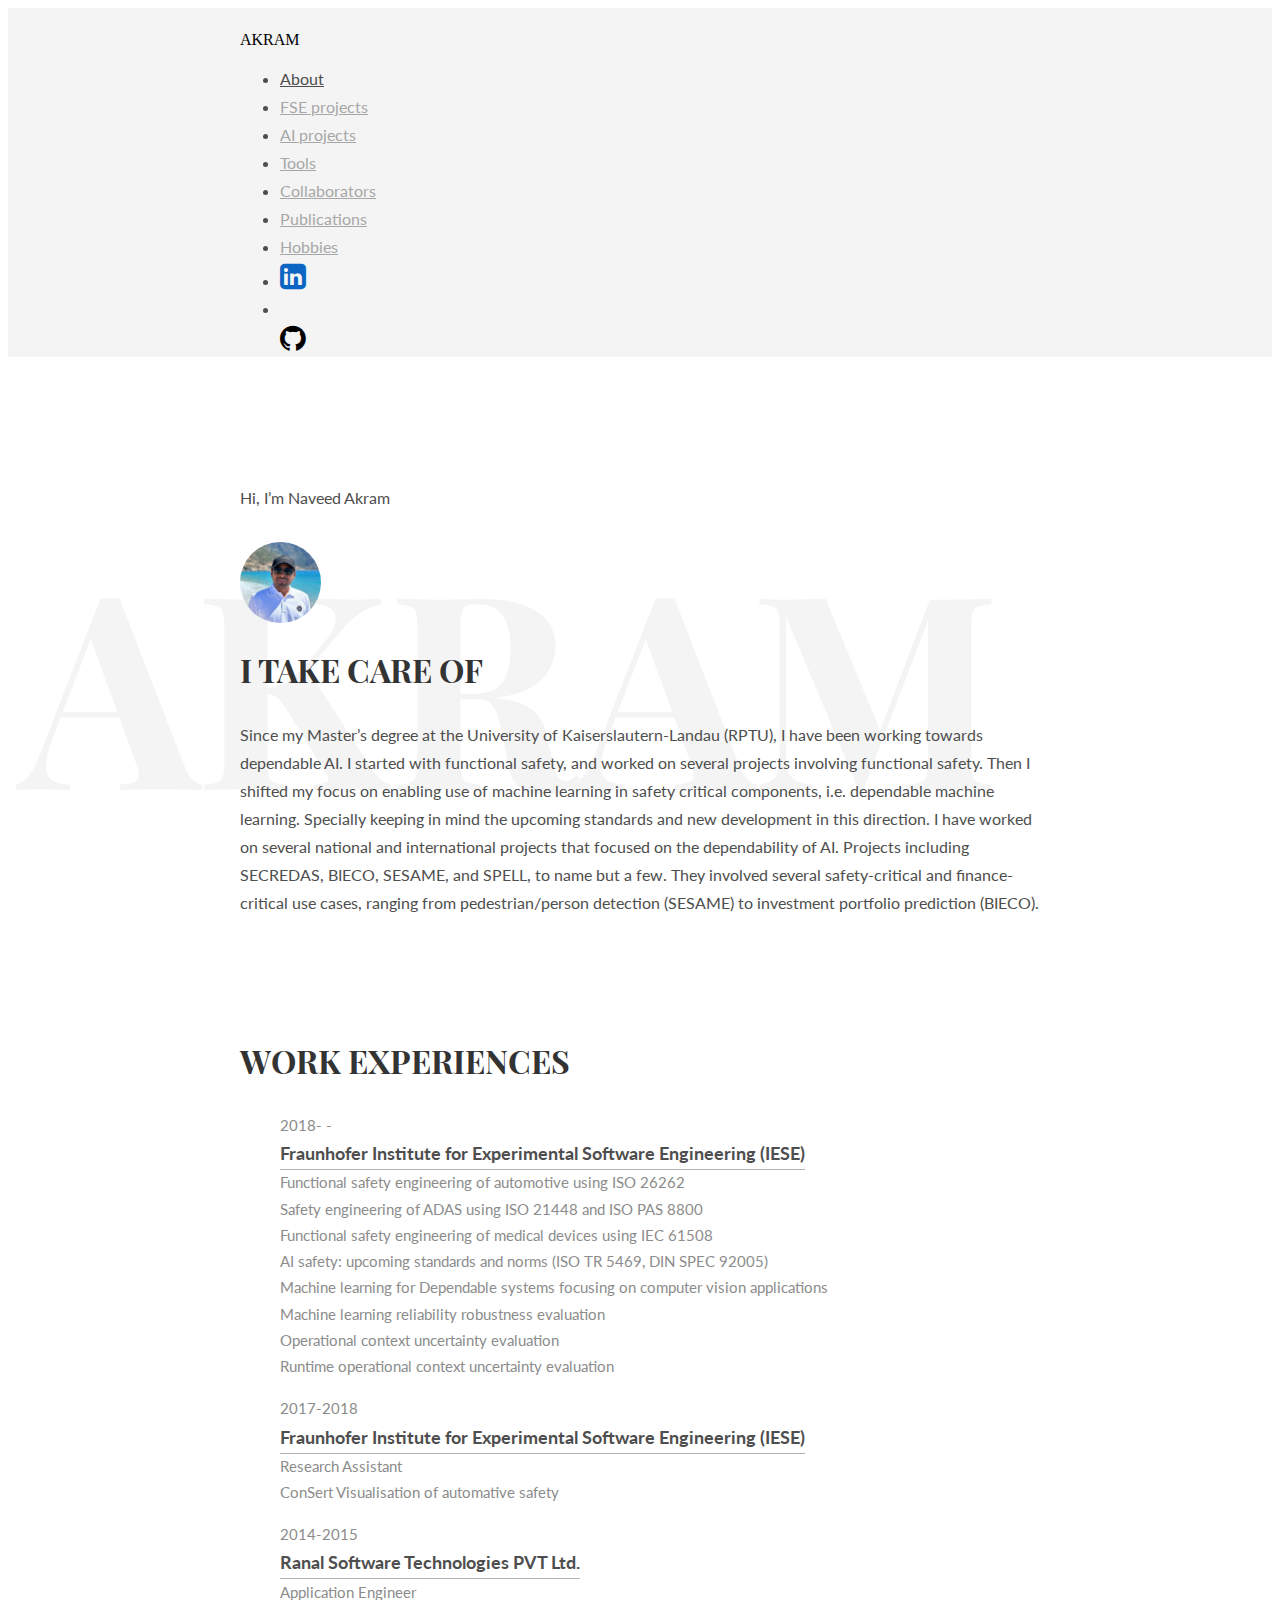
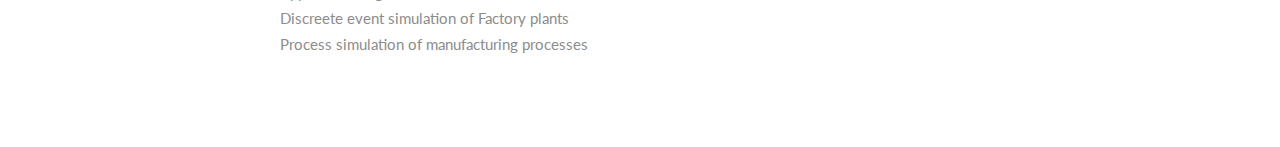
==== index.html @ f58bbb71 "first message" ====
<!DOCTYPE html>
<html>
<head>
    <title>Naveed Akram</title>
    <meta charset="utf-8" />
    <meta name="viewport" content="width=device-width, initial-scale=1">
    <meta name="description" content="Draco is free PSD &amp; HTML template by @afnizarnur">
    <meta name="author" content="">
    <meta name="viewport" content="width=device-width, initial-scale=1" />
    <link rel="stylesheet" href="css/kube.min.css" />
    <link rel="stylesheet" href="css/font-awesome.min.css" />
    <link rel="stylesheet" href="css/custom.min.css" />
    <link rel="shortcut icon" href="img/favicon_io/favicon-16x16.png" />
	<link href='https://fonts.googleapis.com/css?family=Playfair+Display+SC:700' rel='stylesheet' type='text/css'>
	<link href='https://fonts.googleapis.com/css?family=Lato:400,700' rel='stylesheet' type='text/css'>
	<link rel="stylesheet" href="https://cdnjs.cloudflare.com/ajax/libs/font-awesome/4.7.0/css/font-awesome.min.css">
	<style>
		.intro h1:before {
			/* Edit this with your name or anything else */
			content: 'Akram';
		}
	</style>
</head>
<body>
	<!-- Navigation -->
	<div class="main-nav">
		<div class="container">
			<header class="group top-nav">
				<div class="navigation-toggle" data-tools="navigation-toggle" data-target="#navbar-1">
				    <span class="logo">AKRAM</span>
				</div>
			    <nav id="navbar-1" class="navbar item-nav">
				    <ul>
				        <li class="active"><a href="index.html">About</a></li>
				        <li><a href="fse_en.html">FSE projects</a></li>
				        <li><a href="ai_en.html">AI projects</a></li>
				        <li><a href="tools_en.html">Tools</a></li>
				        <li><a href="collaborators_en.html">Collaborators</a></li>
				        <li><a href="publications_en.html">Publications</a></li>
				        <li><a href="hobbies_en.html">Hobbies</a></li>
						<li><a href="https://www.linkedin.com/in/md-naveed-akram/"><i class="fa fa-linkedin-square" style="font-size:30px;color:#0A66C2"></i></a></li>
						<li></li><a href="https://github.com/n-akram"><i class="fa fa-github" style="font-size:30px;color:black"></i></a></li>
				    </ul>
				</nav>
			</header>
		</div>
	</div>

	<!-- Introduction -->
	<div class="intro section" id="about">
		<div class="container">
			<p>Hi, I’m Naveed Akram</p>
			<div class="units-row units-split wrap">
				<div class="unit-20">
					<img src="img/pp.jpg" alt="Avatar">
				</div>
				<div class="unit-80">
					<h1>I take care of<br><span id="typed"></span></h1>
				</div>
				<p>
					Since my Master’s degree at the University of Kaiserslautern-Landau (RPTU), I have been working towards dependable AI. I started with functional safety, and worked on several projects involving functional safety. Then I shifted my focus on enabling use of machine learning in safety critical components, i.e. dependable machine learning. Specially keeping in mind the upcoming standards and new development in this direction. I have worked on several national and international projects that focused on the dependability of AI. Projects including SECREDAS, BIECO, SESAME, and SPELL, to name but a few. They involved several safety-critical and finance-critical use cases, ranging from pedestrian/person detection (SESAME) to investment portfolio prediction (BIECO).
				</p>
			</div>
		</div>
	</div>

	<!-- Work Experience -->
	<div class="work section second" id="experiences">
		<div class="container">
			<h1>Work Experiences</h1>
			<ul class="work-list">
				<li>2018- - </li>
				<li><a href="#">Fraunhofer Institute for Experimental Software Engineering (IESE)</a></li>
				<li>Functional safety engineering of automotive using ISO 26262</li>
				<li>Safety engineering of ADAS using ISO 21448 and ISO PAS 8800</li>
				<li>Functional safety engineering of medical devices using IEC 61508</li>
				<li>AI safety: upcoming standards and norms (ISO TR 5469, DIN SPEC 92005)</li>
				<li>Machine learning for Dependable systems focusing on computer vision applications</li>
				<li>Machine learning reliability robustness evaluation</li>
				<li>Operational context uncertainty evaluation</li>
				<li>Runtime operational context uncertainty evaluation</li>
			</ul>
			<ul class="work-list">
				<li>2017-2018</li>
				<li><a href="#">Fraunhofer Institute for Experimental Software Engineering (IESE)</a></li>
				<li>Research Assistant</li>
				<li>ConSert Visualisation of automative safety</li>
			</ul>
			<ul class="work-list">
				<li>2014-2015</li>
				<li><a href="#"> Ranal Software Technologies PVT Ltd.</a></li>
				<li>Application Engineer</li>
				<li>Discreete event simulation of Factory plants</li>
				<li>Process simulation of manufacturing processes</li>
			</ul>
		</div>
	</div>

	<!-- Work Experience 
	<div class="work section second" id="experiences">
		<div class="container">
			<h1>Work<br>Experiences</h1>
			<ul class="work-list">
				<li>2014-2015</li>
				<li><a href="#">PT Traveloka Indonesia</a></li>
				<li>Web Designer</li>
			</ul>
			<ul class="work-list">
				<li>2014-2015</li>
				<li><a href="#">Wego</a></li>
				<li>UI/UX Designer</li>
			</ul>
			<ul class="work-list">
				<li>2014-2015</li>
				<li><a href="#">Garuda Indonesia</a></li>
				<li>System Designer</li>
			</ul>
		</div>
	</div>-->

	<!-- Award & Achievements 
	<div class="award section second" id="achievements">
		<div class="container">
			<h1>Award &amp;<br>Achievements</h1>
			<ul class="award-list list-flat">
				<li>January 2014</li>
				<li>Attained PHP5 certification</li>
				<li>Hold world/Olympic record</li>
			</ul>
			<ul class="award-list list-flat">
				<li>December 2014</li>
				<li>Audited X number of clients in only Y amount of time</li>
				<li>Held a perfect attendance record</li>
				<li>Were promoted after only X months in the role</li>
			</ul>
			<ul class="award-list list-flat">
				<li>March 2014</li>
				<li>Placed employees at X companies</li>
				<li>United multiple teams post-merger</li>
			</ul>
		</div>
	</div>-->

	<!-- Technical Skills 
	<div class="skills section second" id="skills">
		<div class="container">
			<h1>Technical<br>Skills</h1>
			<ul class="skill-list list-flat">
				<li>Web Technology</li>
				<li>HTML / CSS / SASS / PHP / Javascript</li>
			</ul>
			<ul class="skill-list list-flat">
				<li>Database</li>
				<li>MySQL / MongoDB / Oracle / Access</li>
			</ul>
			<ul class="skill-list list-flat">
				<li>Framework</li>
				<li>Laravel / CodeIgniter / Zend / Ruby On Rails</li>
			</ul>
		</div>
	</div>-->

	<!-- Quote 
	<div class="quote">
		<div class="container text-centered">
			<h1>fight against the ugliness.</h1>
		</div>
	</div>

	<footer>
		<div class="container">
			<div class="units-row">
			    <div class="unit-50">
			    	<p>Handcrafted by Afnizar Nur Ghifari</p>
			    </div>
			    <div class="unit-50">
					<ul class="social list-flat right">
						<li><a href="mailto:afnizarhilmi@gmail.com"><i class="fa fa-send"></i></a></li>
						<li><a href="http://twitter.com/afnizarnur"><i class="fa fa-twitter"></i></a></li>
						<li><a href="http://dribbble.com/afnizarnur"><i class="fa fa-dribbble"></i></a></li>
						<li><a href="http://behance.com/afnizarnur"><i class="fa fa-behance"></i></a></li>
					</ul>
			    </div>
			</div>
		</div>
	</footer> -->

	<!-- Javascript -->
	<script src="js/jquery.min.js"></script>
	<script src="js/typed.min.js"></script>
    <script src="js/kube.min.js"></script>
    <script src="js/site.js"></script>
    <script>
		function newTyped(){}$(function(){$("#typed").typed({
		// Change to edit type effect
		strings: ["Functional safety", "AI Safety Engineer"],

		typeSpeed:90,backDelay:700,contentType:"html",loop:!0,resetCallback:function(){newTyped()}}),$(".reset").click(function(){$("#typed").typed("reset")})});
    </script>
</body>
</html>
---- css/custom.min.css ----
/*
 *  Draco HTML Template by @afnizarnur
 *  License: Attribution-NonCommercial-ShareAlike 4.0 International (CC BY-NC-SA 4.0)
 */

h1,h2,h3,h4,h5,h6{font-family:"Playfair Display SC",serif;color:#333}a,p,li{font-family:"Lato",Arial,sans-serif;color:#4e4e4e;font-size:1em;line-height:1.75em}a:hover{text-decoration:none !important;color:#333 !important;-webkit-transition:all 0.2s ease-in-out;-moz-transition:all 0.2s ease-in-out;-ms-transition:all 0.2s ease-in-out;-o-transition:all 0.2s ease-in-out;transition:all 0.2s ease-in-out}.container{margin:auto;max-width:800px;padding:0 20px}@media only screen and (max-width: 767px){.intro img{display:block;margin-left:auto;margin-right:auto}footer{text-align:center}}.typed-cursor{opacity:1;font-weight:100;-webkit-animation:blink 0.7s infinite;-moz-animation:blink 0.7s infinite;-ms-animation:blink 0.7s infinite;-o-animation:blink 0.7s infinite;animation:blink 0.7s infinite}@-webkit-keyframes blink{0%{opacity:1}50%{opacity:0}100%{opacity:1}}@-moz-keyframes blink{0%{opacity:1}50%{opacity:0}100%{opacity:1}}@-ms-keyframes blink{0%{opacity:1}50%{opacity:0}100%{opacity:1}}@-o-keyframes blink{0%{opacity:1}50%{opacity:0}100%{opacity:1}}.main-nav{background:#f4f4f4;padding-top:23px}.main-nav nav ul li a{color:#a7a7a7}.main-nav nav ul li.active a{color:#4d4d4d}.section.second{margin-bottom:90px}.section .container{position:relative}.section .container:after{position:absolute;content:url(../img/separator.png);left:20px}.section .container h1{text-transform:uppercase;margin-bottom:30px;position:relative}.intro{padding:95px 0px 70px 0px;overflow-x:hidden}.intro img{width:81px;height:81px;border-radius:99px}.intro .wrap{margin:30px 0px}.intro h1:before{position:absolute;left:-220px;top:-150px;font-size:270px;z-index:-1;color:#f4f4f4}.intro h1 span{font-size:47px}.work .work-list{margin-left:0px}.work .work-list li{list-style:none;font-size:0.9375em;color:#8c8c8c}.work .work-list li a{padding-bottom:5px;font-size:1.1875em;font-weight:700;text-decoration:none;border-bottom:1px solid #b3b3b3}.work .work-list li a:hover{border-bottom:1px solid #333}.award .award-list{margin-left:0px}.award .award-list li:first-child{font-size:0.9375em;color:#8c8c8c}.skills .skill-list{margin-left:0px}.skills .skill-list li:first-child{font-size:0.9375em;color:#8c8c8c}.quote{background:url(../img/bg.jpg);padding:20px 0px;margin-top:120px}.quote h1{margin:100px 0px;padding:40px 20px;border:5px solid #fff;color:#fff}footer{padding:50px 0px 0px 0px}footer .social li{display:inline;margin-left:20px}footer .social li a{font-size:1.25em;color:#999}
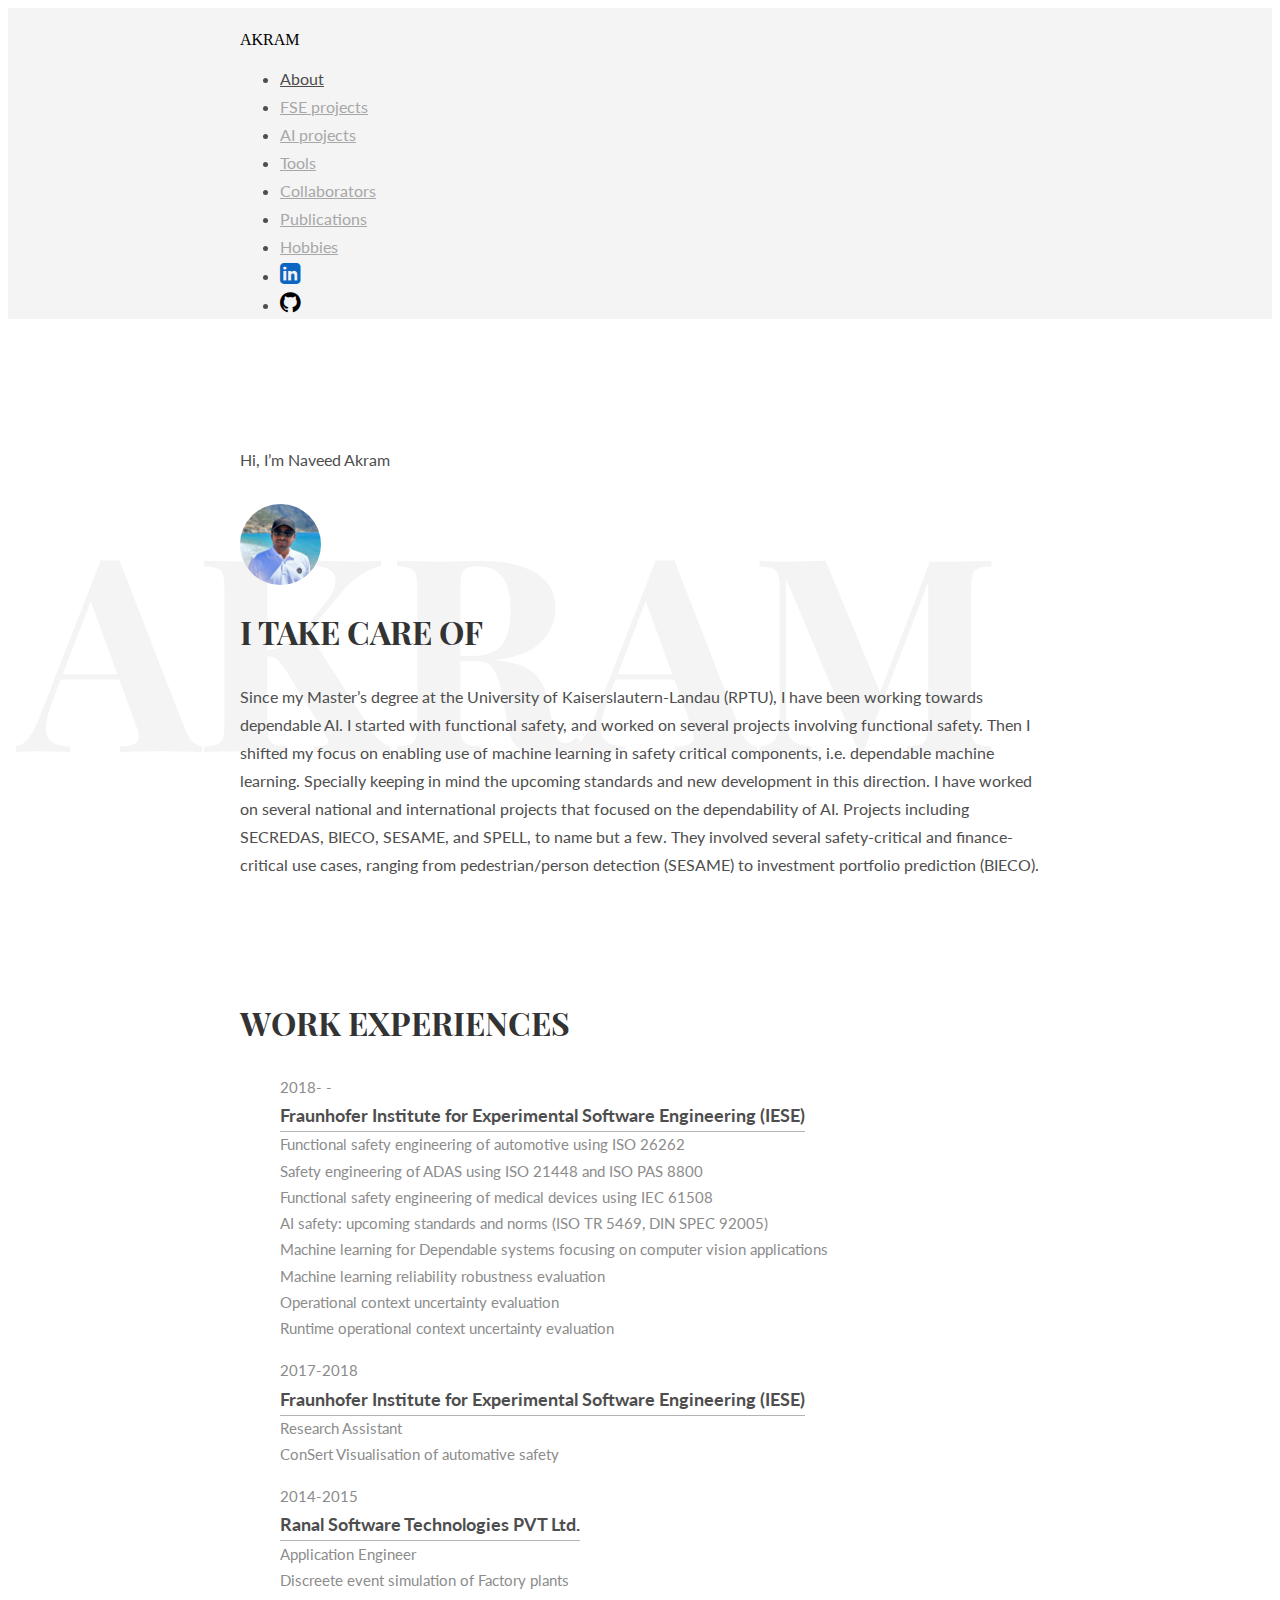
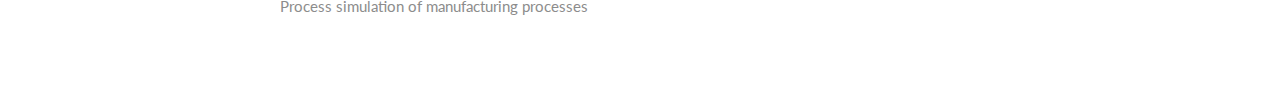
==== commit 50ac6dee: "bug fix: link to github" ====
--- a/index.html
+++ b/index.html
@@ -4,7 +4,7 @@
     <title>Naveed Akram</title>
     <meta charset="utf-8" />
     <meta name="viewport" content="width=device-width, initial-scale=1">
-    <meta name="description" content="Draco is free PSD &amp; HTML template by @afnizarnur">
+    <meta name="description" content="Personal website of Naveed Akram">
     <meta name="author" content="">
     <meta name="viewport" content="width=device-width, initial-scale=1" />
     <link rel="stylesheet" href="css/kube.min.css" />
@@ -38,8 +38,8 @@
 				        <li><a href="collaborators_en.html">Collaborators</a></li>
 				        <li><a href="publications_en.html">Publications</a></li>
 				        <li><a href="hobbies_en.html">Hobbies</a></li>
-						<li><a href="https://www.linkedin.com/in/md-naveed-akram/"><i class="fa fa-linkedin-square" style="font-size:30px;color:#0A66C2"></i></a></li>
-						<li></li><a href="https://github.com/n-akram"><i class="fa fa-github" style="font-size:30px;color:black"></i></a></li>
+						<li><a href="https://www.linkedin.com/in/md-naveed-akram/"><i class="fa fa-linkedin-square" style="font-size:24px;color:#0A66C2"></i></a></li>
+						<li><a href="https://github.com/n-akram"><i class="fa fa-github" style="font-size:24px;color:black"></i></a></li>
 				    </ul>
 				</nav>
 			</header>
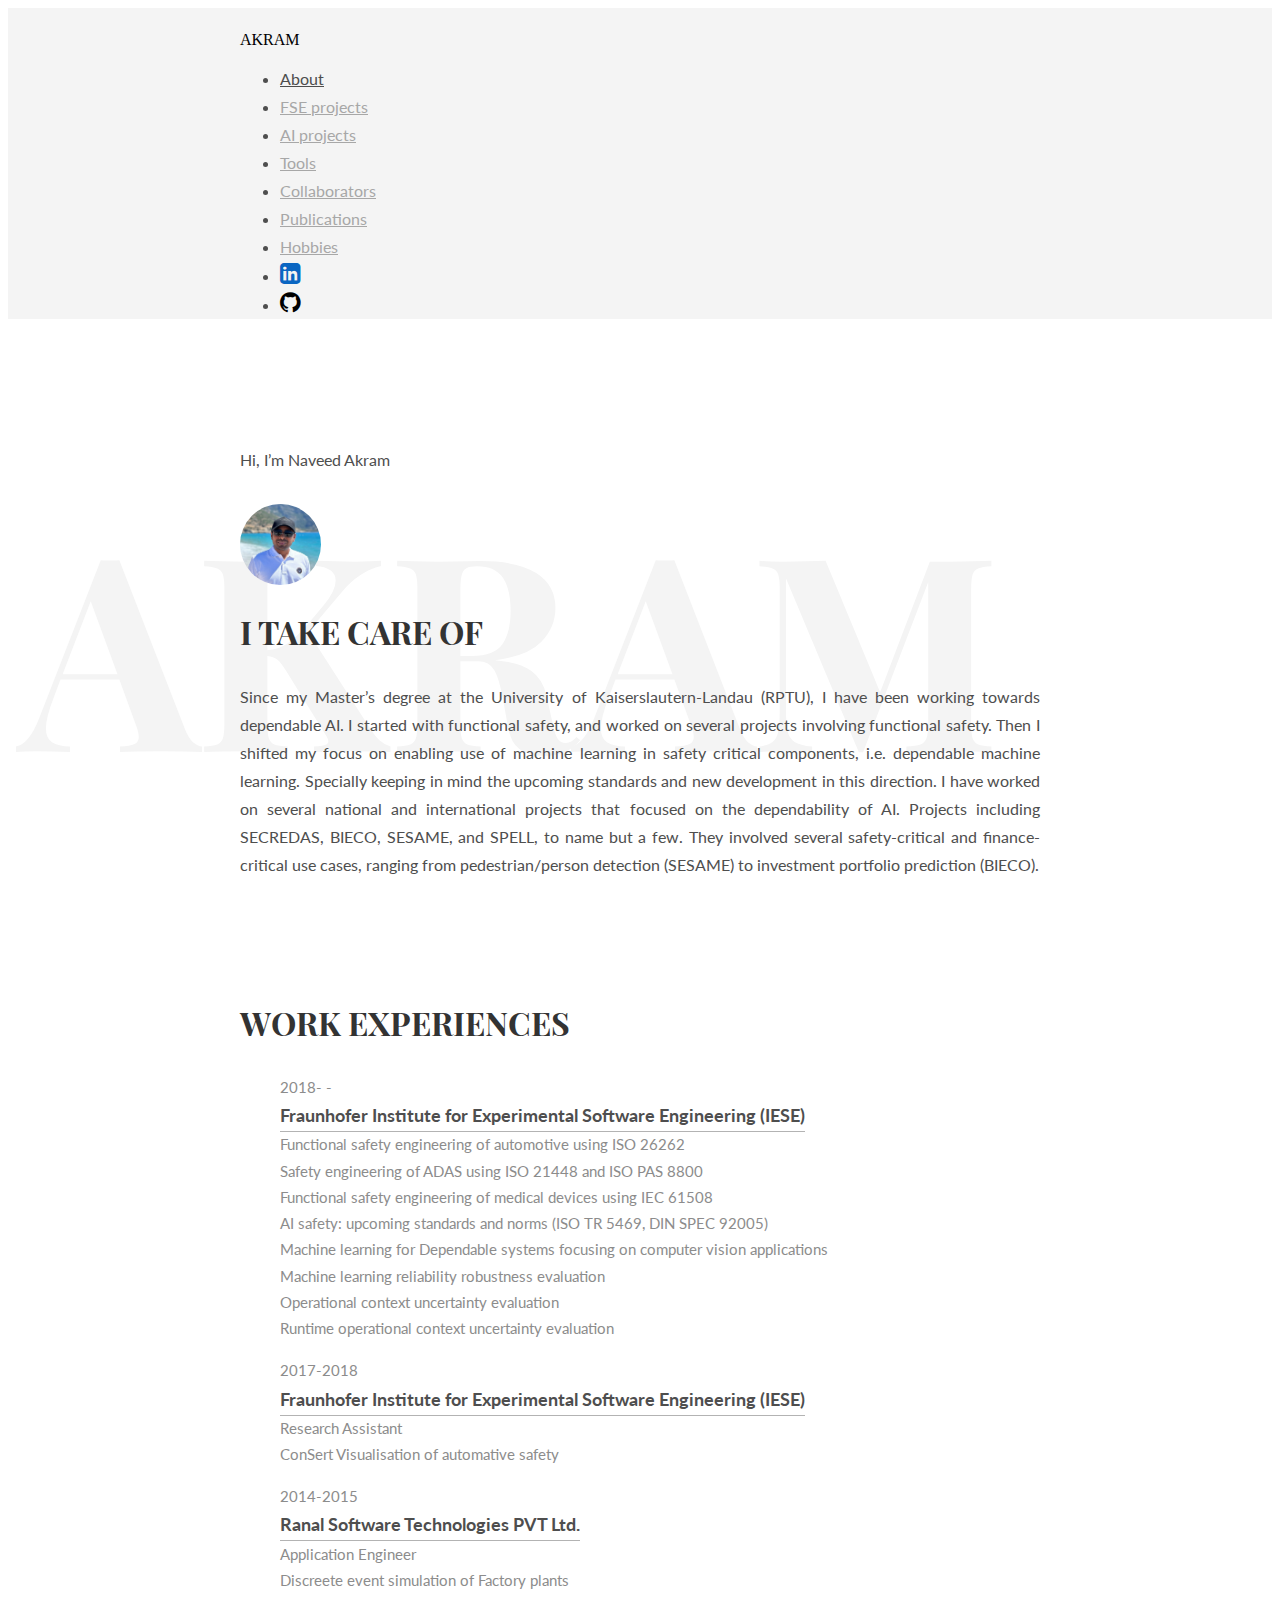
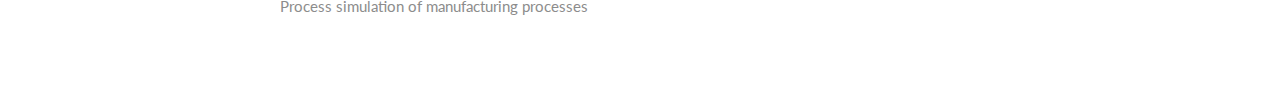
==== commit 79c76374: "Justify text and added tool logos" ====
--- a/index.html
+++ b/index.html
@@ -57,7 +57,7 @@
 				<div class="unit-80">
 					<h1>I take care of<br><span id="typed"></span></h1>
 				</div>
-				<p>
+				<p align="justify">
 					Since my Master’s degree at the University of Kaiserslautern-Landau (RPTU), I have been working towards dependable AI. I started with functional safety, and worked on several projects involving functional safety. Then I shifted my focus on enabling use of machine learning in safety critical components, i.e. dependable machine learning. Specially keeping in mind the upcoming standards and new development in this direction. I have worked on several national and international projects that focused on the dependability of AI. Projects including SECREDAS, BIECO, SESAME, and SPELL, to name but a few. They involved several safety-critical and finance-critical use cases, ranging from pedestrian/person detection (SESAME) to investment portfolio prediction (BIECO).
 				</p>
 			</div>
